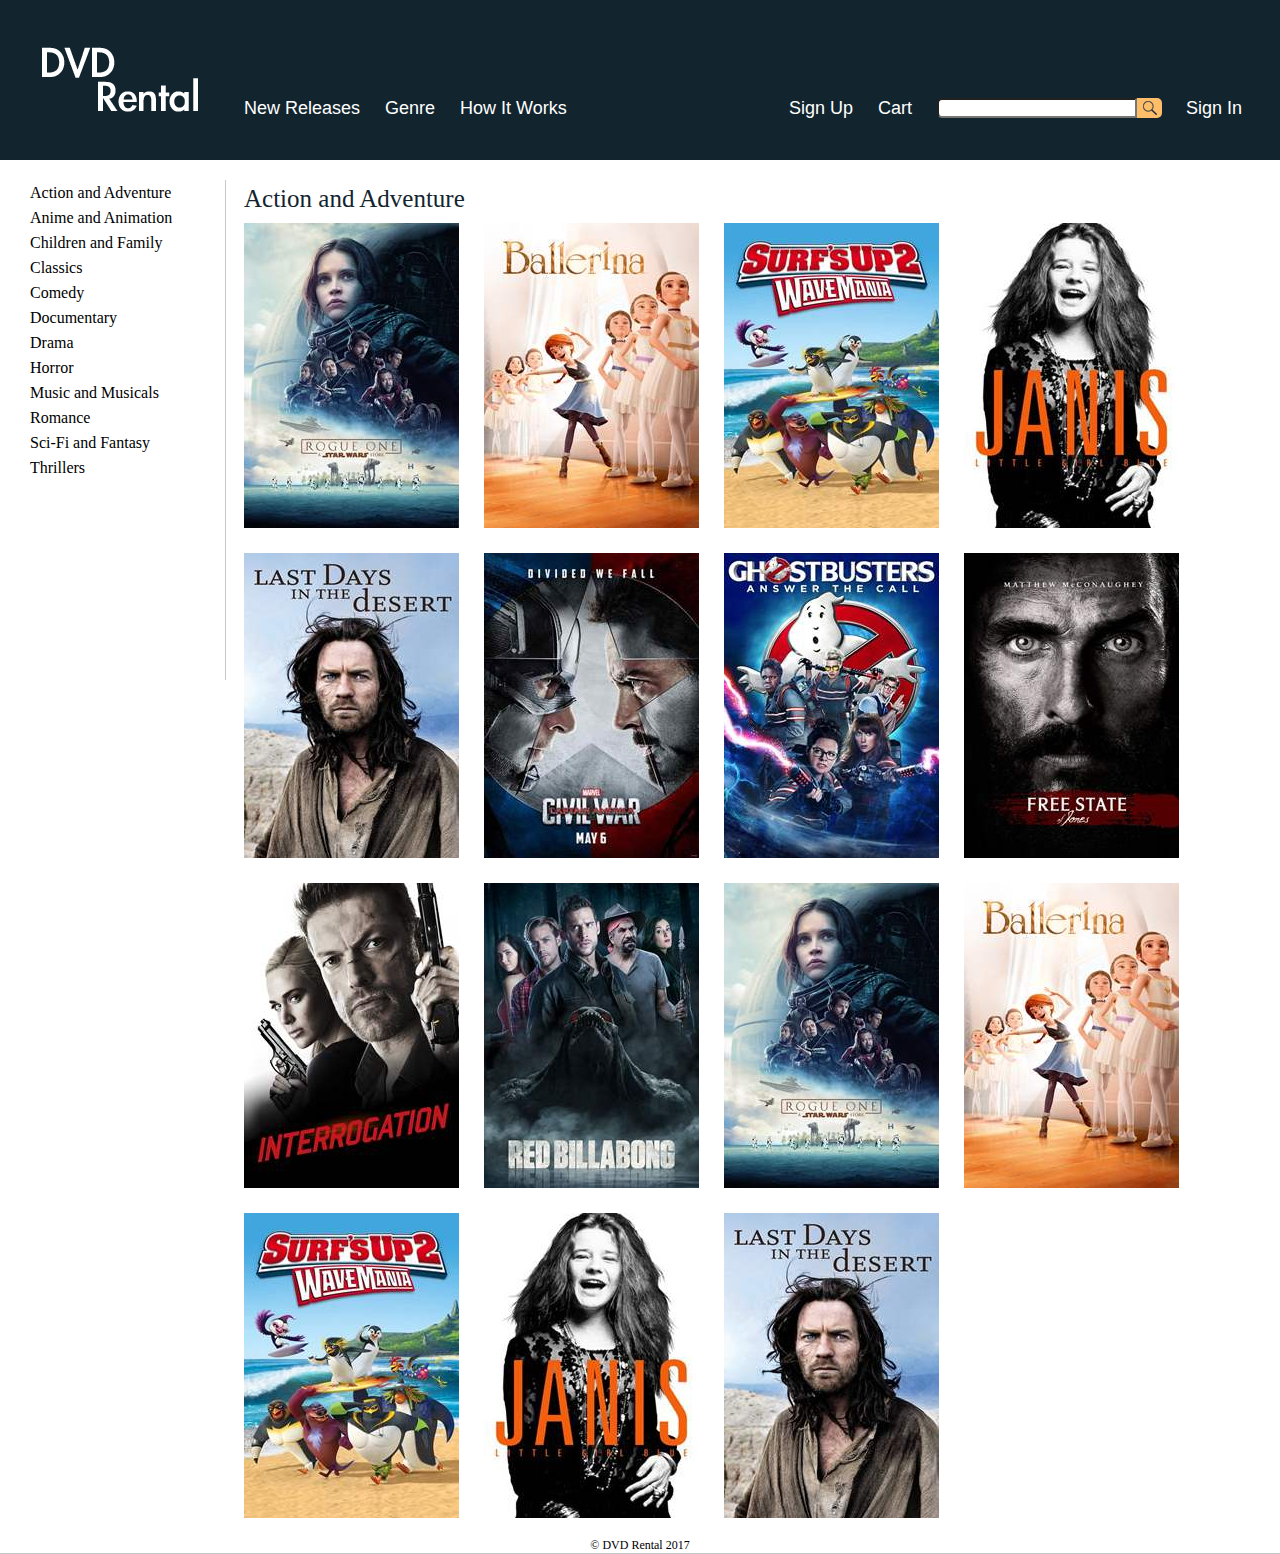
==== genre.html @ 09f73f1c "index, dvdDetail, genre" ====
<?php require_once('connection.php'); 
session_start();

?>

<!DOCTYPE html PUBLIC "-//W3C//DTD XHTML 1.0 Transitional//EN" "http://www.w3.org/TR/xhtml1/DTD/xhtml1-transitional.dtd">
<html xmlns="http://www.w3.org/1999/xhtml">
<head>
<meta http-equiv="Content-Type" content="text/html; charset=utf-8" />

<style type="text/css">
@import url("css.css");
</style>
<title>DVD Rental</title>

</head>

<div id="wrapper">
	<div id="header">
		<div class="logo"><a href="index.html"><img src="image/logo_v2.png"></a></div>

		<div id="headerLinkWrapper">
            <div class="headerLink" id="newReleasePullDown">
				<ul>
                    <li><a href="newRelease.html">New Releases</a></li>
				</ul>
			</div>
			<div class="headerLink" id="pulldownChoose">
				<ul>
				<li><a href="#">Genre</a>
				  <ul>
                      <li><a href="genre.html">Action and Adventure</a></li>
                      <li><a href="category.php?Type_ID=2">Anime and Animation</a></li>
                      <li><a href="category.php?Type_ID=3">Children and Family</a></li>
                      <li><a href="category.php?Type_ID=4">Classics</a></li>
                      <li><a href="category.php?Type_ID=5">Comedy</a></li>
                      <li><a href="category.php?Type_ID=6">Documentary</a></li>
                      <li><a href="category.php?Type_ID=7">Drama</a></li>
                      <li><a href="category.php?Type_ID=8">Horror</a></li>
                      <li><a href="category.php?Type_ID=9">Music and Musicals</a></li>
                      <li><a href="category.php?Type_ID=10">Romance</a></li>
                      <li><a href="category.php?Type_ID=11">Sci-Fi and Fantasy</a></li>
                      <li><a href="category.php?Type_ID=12">Thrillers</a></li>
				  </ul>
				</li>
				</ul>
			</div>

			<div class="headerLink" id="howItWorksPullDown">
				<ul>
                    <li><a href="howItWorks.html">How It Works</a></li>
				</ul>
			</div>
			<div class="headerLink" id="signUpPullDown">
				<ul>
				<li><a href="signUp.html">Sign Up</a></li>
				</ul>
			</div>
			<div class="headerLink" id="cartPullDown">
				<ul>
				<li><a href="cart.php">Cart</a></li>
				</ul>
			</div>
            <div class="searchingCont">
                <form action="searching.php" method="post" id="search">
                    
                    <div class="searchingInput"><input id="searchingInput" name="searchingInput" autocomplete="off" class="searchingInput" tabindex="19" type="text"></div>
                    <div class="searchingBtn"><input type="submit" id="searching" class="searching" value=""/></div>
                </form>
            </div>
            <div class="headerLink" id="signInPullDown">
				<ul>
                    <li><a href="signIn.html">Sign In</a></li>
				</ul>
			</div>
		</div>
	</div>
    
    
	<div id="container">
        <div id="containerLeft">
            <a href=\"category.php?Type_ID=1">Action and Adventure</a></br>
            <a href=\"category.php?Type_ID=2">Anime and Animation</a></br>
            <a href=\"category.php?Type_ID=3">Children and Family</a></br>
            <a href=\"category.php?Type_ID=4">Classics</a></br>
            <a href=\"category.php?Type_ID=5">Comedy</a></br>
            <a href=\"category.php?Type_ID=6">Documentary</a></br>
            <a href=\"category.php?Type_ID=7">Drama</a></br>
            <a href=\"category.php?Type_ID=8">Horror</a></br>
            <a href=\"category.php?Type_ID=9">Music and Musicals</a></br>
            <a href=\"category.php?Type_ID=10">Romance</a></br>
            <a href=\"category.php?Type_ID=11">Sci-Fi and Fantasy</a></br>
            <a href=\"category.php?Type_ID=12">Thrillers</a>
		</div>
		<div id="containerRight">
                <div class="title">Action and Adventure</div>
                <div class="dvd">
                    <div class="img"><a href="product.php?id=1"><img src="image/new/1.jpg" height="305" width="215" align="middle"></a></div>
                </div>
                <div class="dvd">
                    <div class="img"><a href="product.php?id=1"><img src="image/new/2.jpg" height="305" width="215" align="middle"></a></div>
                </div>
                <div class="dvd">
                    <div class="img"><a href="product.php?id=1"><img src="image/new/3.jpg" height="305" width="215" align="middle"></a></div>
                </div>
                <div class="dvd">
                    <div class="img"><a href="product.php?id=1"><img src="image/new/5.jpg" height="305" width="215" align="middle"></a></div>
                </div>
                <div class="dvd">
                    <div class="img"><a href="product.php?id=1"><img src="image/new/4.jpg" height="305" width="215" align="middle"></a></div>
                </div>
                <div class="dvd">
                    <div class="img"><a href="product.php?id=1"><img src="image/action/1.jpg" height="305" width="215" align="middle"></a></div>
                </div>
                <div class="dvd">
                    <div class="img"><a href="product.php?id=1"><img src="image/action/2.jpg" height="305" width="215" align="middle"></a></div>
                </div>
                <div class="dvd">
                    <div class="img"><a href="product.php?id=1"><img src="image/action/3.jpg" height="305" width="215" align="middle"></a></div>
                </div>
                <div class="dvd">
                    <div class="img"><a href="product.php?id=1"><img src="image/action/5.jpg" height="305" width="215" align="middle"></a></div>
                </div>
                <div class="dvd">
                    <div class="img"><a href="product.php?id=1"><img src="image/action/4.jpg" height="305" width="215" align="middle"></a></div>
                </div>
                <div class="dvd">
                    <div class="img"><a href="product.php?id=1"><img src="image/new/1.jpg" height="305" width="215" align="middle"></a></div>
                </div>
                <div class="dvd">
                    <div class="img"><a href="product.php?id=1"><img src="image/new/2.jpg" height="305" width="215" align="middle"></a></div>
                </div>
                <div class="dvd">
                    <div class="img"><a href="product.php?id=1"><img src="image/new/3.jpg" height="305" width="215" align="middle"></a></div>
                </div>
                <div class="dvd">
                    <div class="img"><a href="product.php?id=1"><img src="image/new/5.jpg" height="305" width="215" align="middle"></a></div>
                </div>
                <div class="dvd">
                    <div class="img"><a href="product.php?id=1"><img src="image/new/4.jpg" height="305" width="215" align="middle"></a></div>
                </div>
        </div>

     </div>

	<div class="footer">© DVD Rental 2017</div>
</div>
</html>
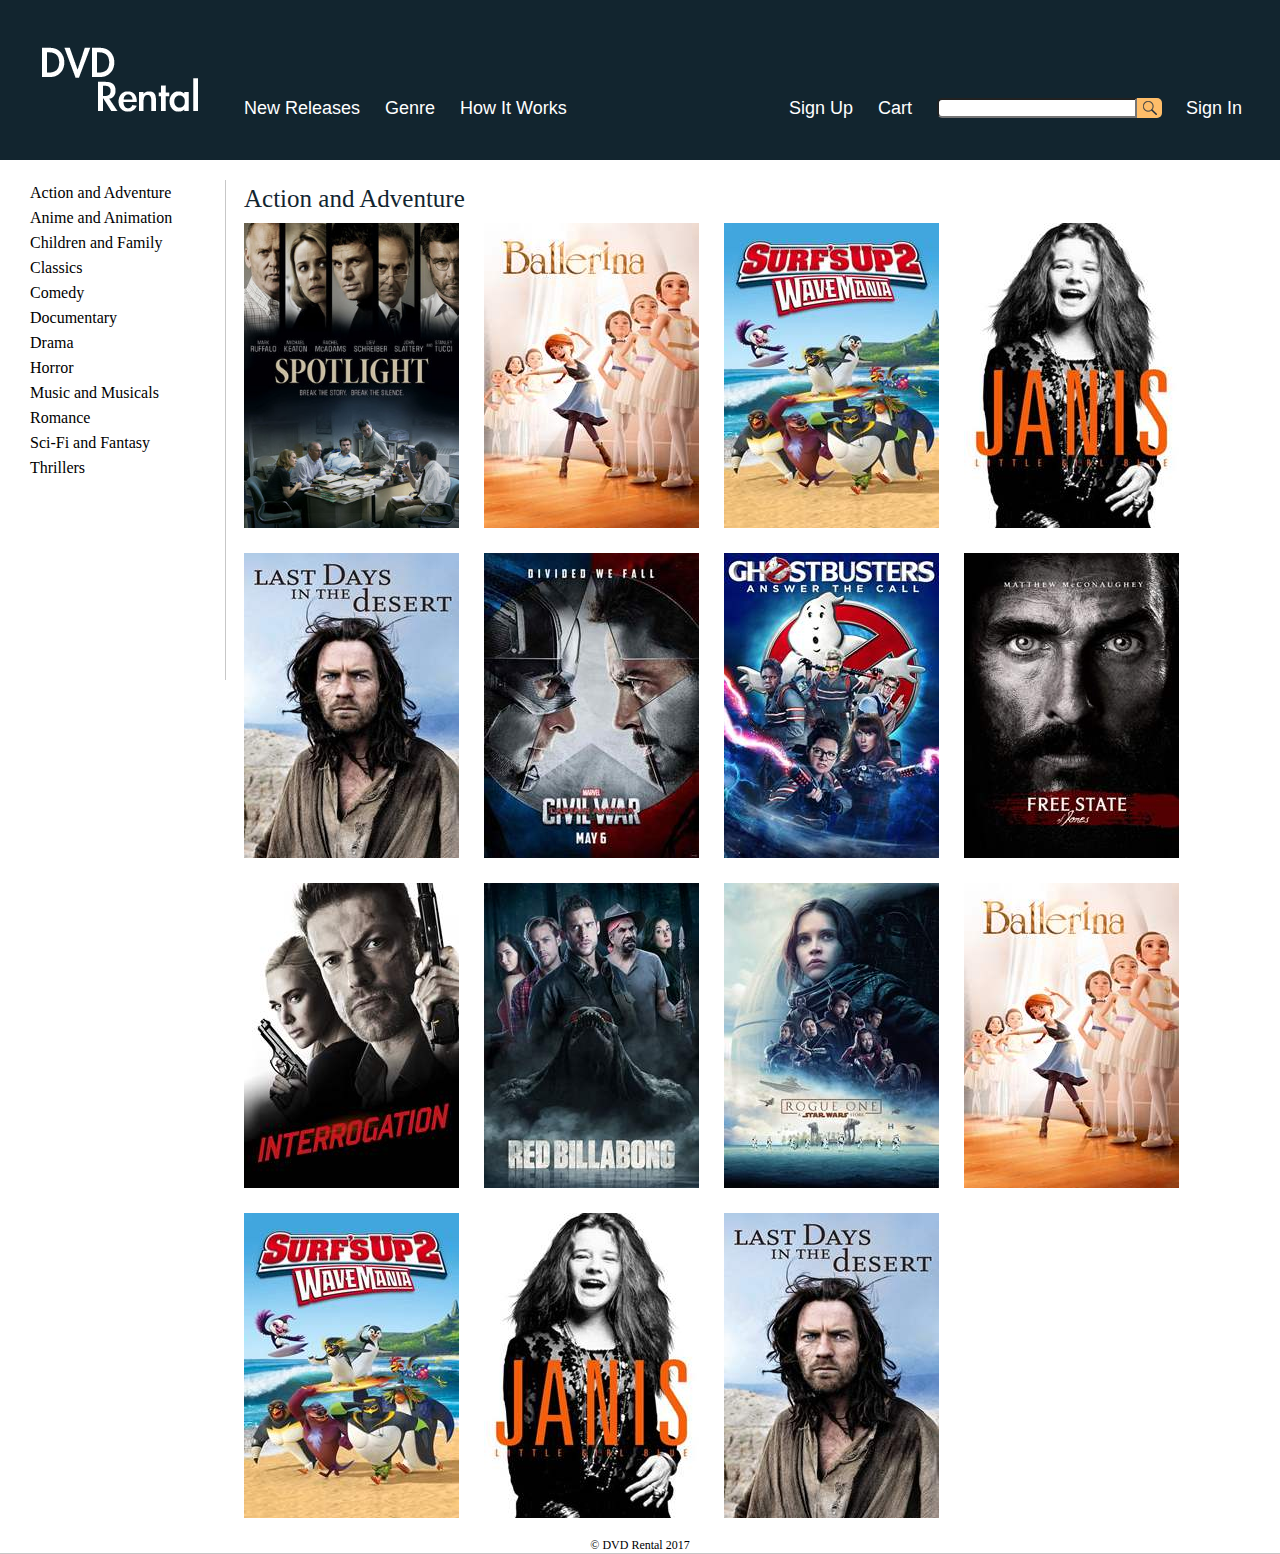
==== commit 4414128a: "genre, signIn" ====
--- a/genre.html
+++ b/genre.html
@@ -95,7 +95,7 @@
 		<div id="containerRight">
                 <div class="title">Action and Adventure</div>
                 <div class="dvd">
-                    <div class="img"><a href="product.php?id=1"><img src="image/new/1.jpg" height="305" width="215" align="middle"></a></div>
+                    <div class="img"><a href="dvdDetail.html"><img src="image/big1.jpg" height="305" width="215" align="middle"></a></div>
                 </div>
                 <div class="dvd">
                     <div class="img"><a href="product.php?id=1"><img src="image/new/2.jpg" height="305" width="215" align="middle"></a></div>
